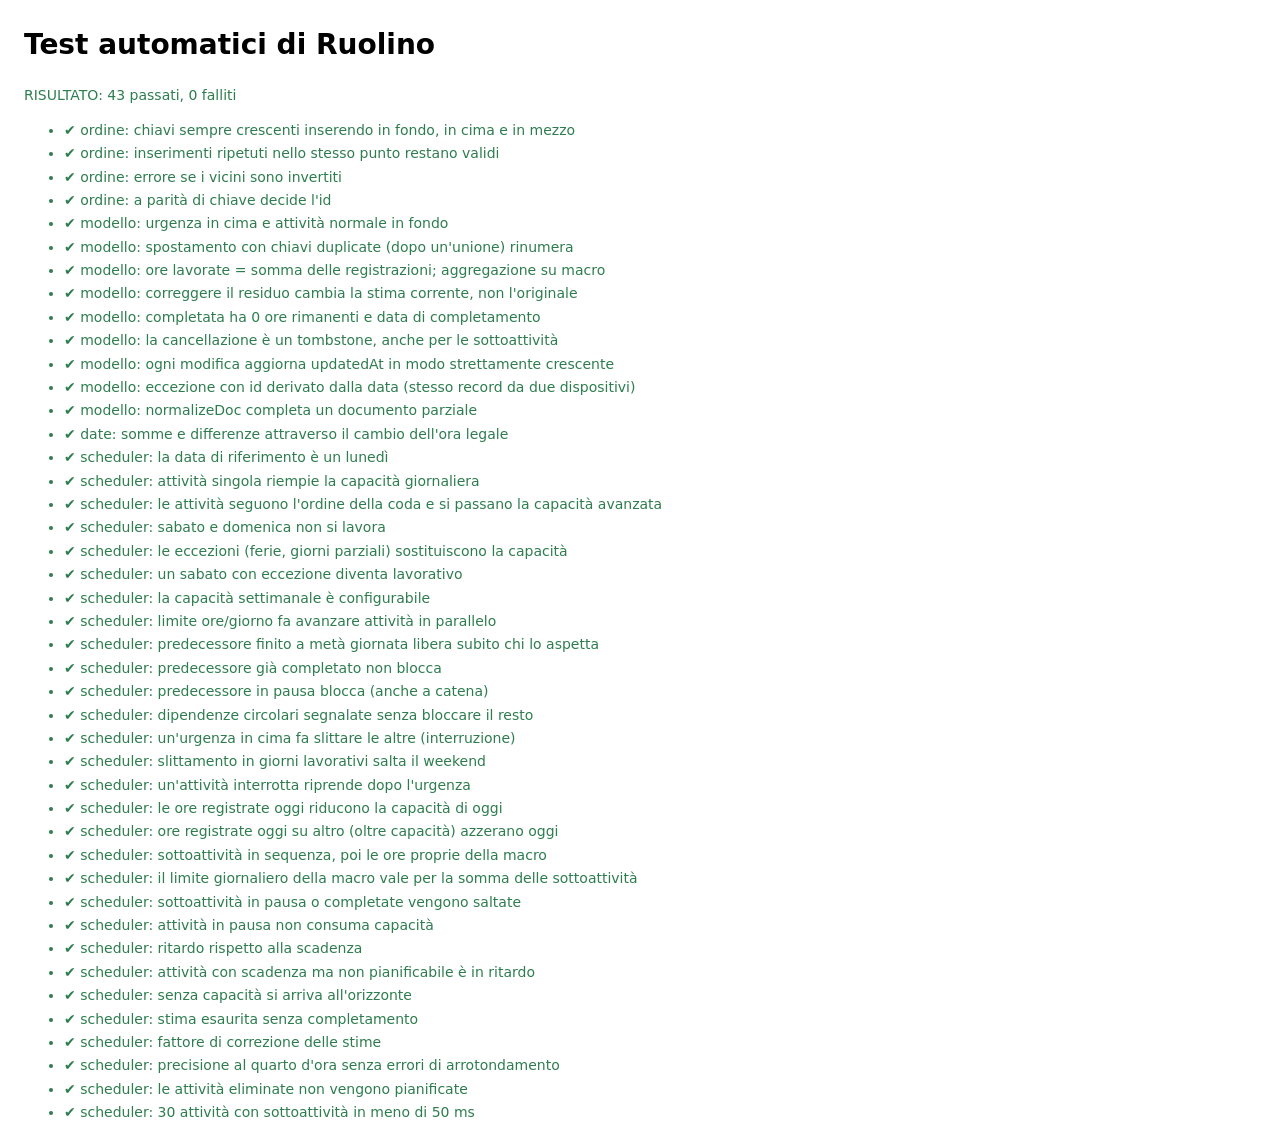
==== tests/index.html @ 9492f5d6 "Fase 1: MVP locale di Ruolino Coda di lavoro con capacità giornaliera e scheduler che prevede inizio" ====
<!doctype html>
<html lang="it">
<head>
  <meta charset="utf-8" />
  <meta name="viewport" content="width=device-width, initial-scale=1" />
  <title>Ruolino – Test</title>
  <style>
    body { font: 14px/1.5 system-ui, sans-serif; margin: 1.5rem; }
    .ok { color: #2e7d4f; } .ko { color: #c62828; font-weight: 600; }
    li { margin: 0.15rem 0; } .err { color: #c62828; margin-left: 1.5rem; font-family: monospace; }
  </style>
</head>
<body>
  <h1>Test automatici di Ruolino</h1>
  <p id="sommario">Esecuzione in corso…</p>
  <ul id="risultati"></ul>
  <script type="module">
    // Elenco dei file di test: aggiungere qui i nuovi file.
    import './model.test.js';
    import './scheduler.test.js';
    import { run } from './runner.js';

    const r = await run();
    const ul = document.getElementById('risultati');
    for (const t of r.risultati) {
      const li = document.createElement('li');
      li.className = t.ok ? 'ok' : 'ko';
      li.textContent = (t.ok ? '✔ ' : '✘ ') + t.nome;
      if (!t.ok) {
        const e = document.createElement('div');
        e.className = 'err';
        e.textContent = t.errore;
        li.appendChild(e);
      }
      ul.appendChild(li);
    }
    const s = document.getElementById('sommario');
    s.className = r.falliti ? 'ko' : 'ok';
    s.textContent = `RISULTATO: ${r.passati} passati, ${r.falliti} falliti`;
  </script>
</body>
</html>
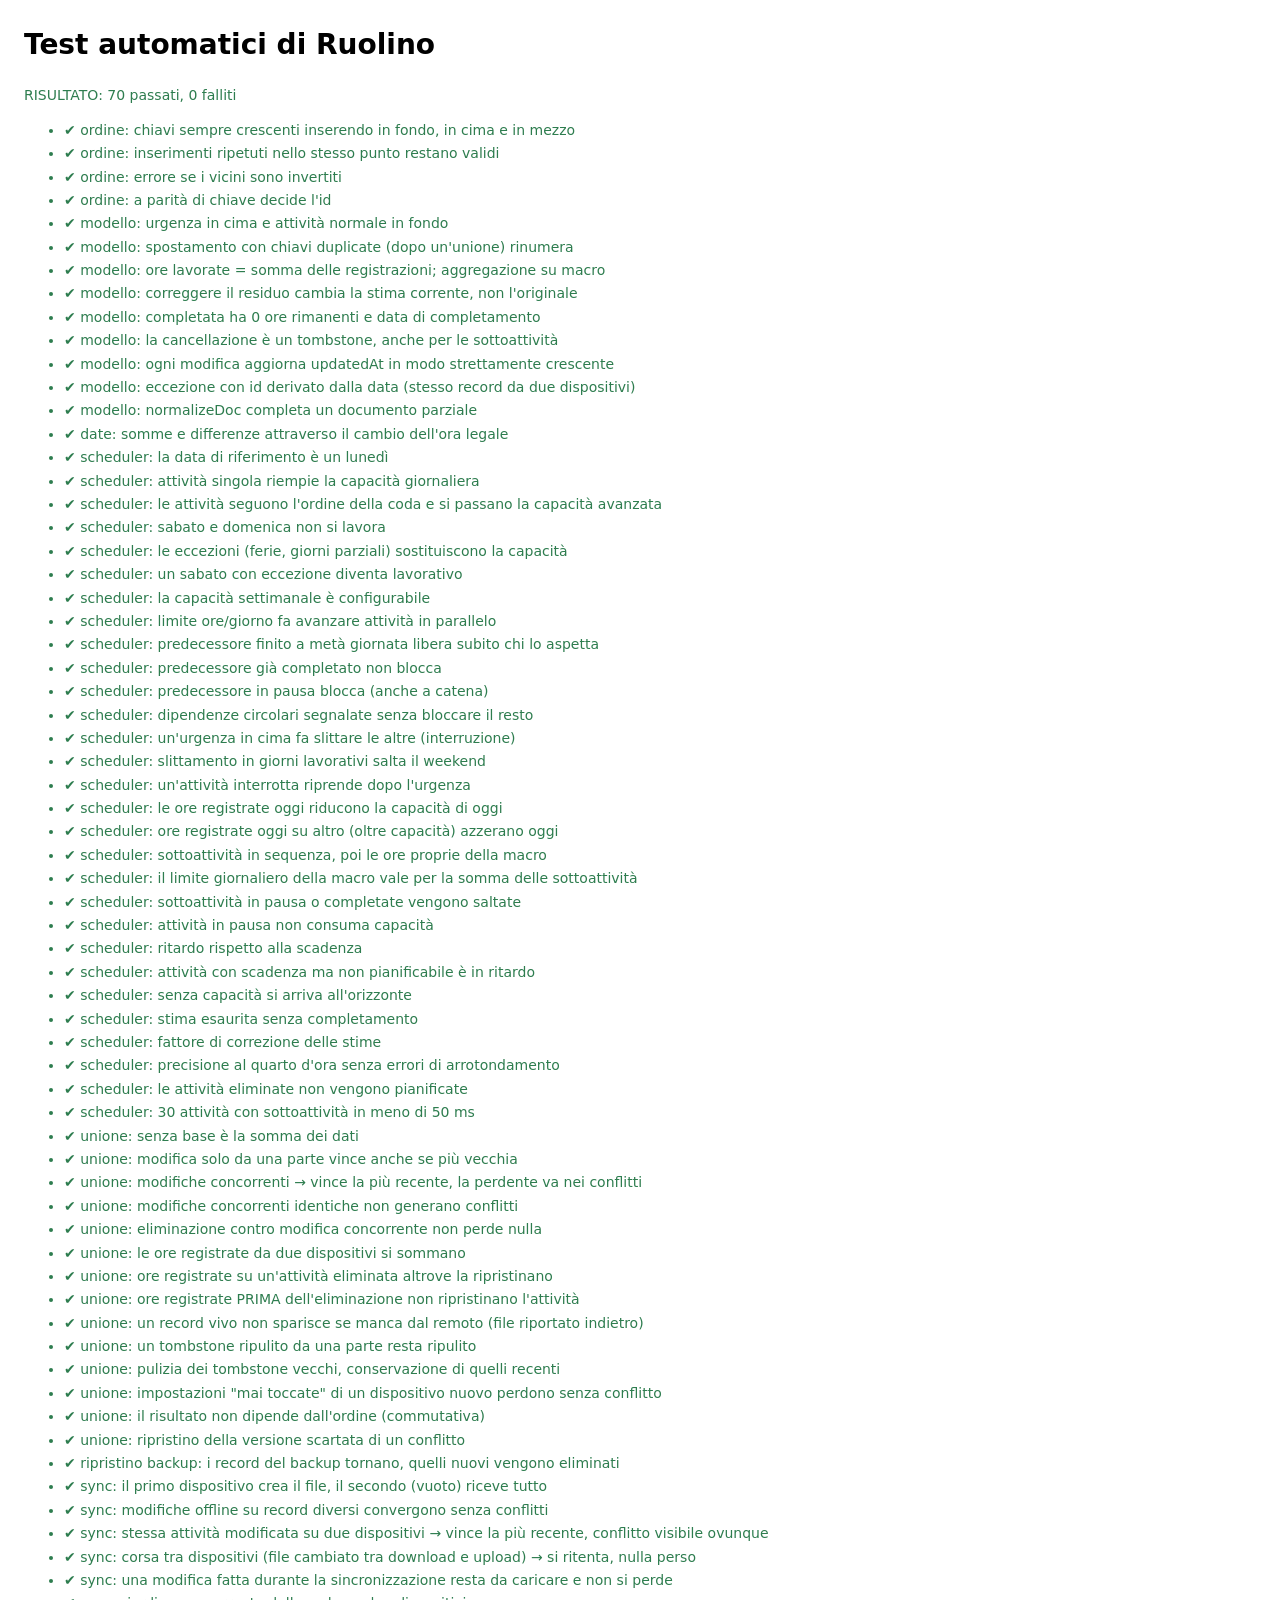
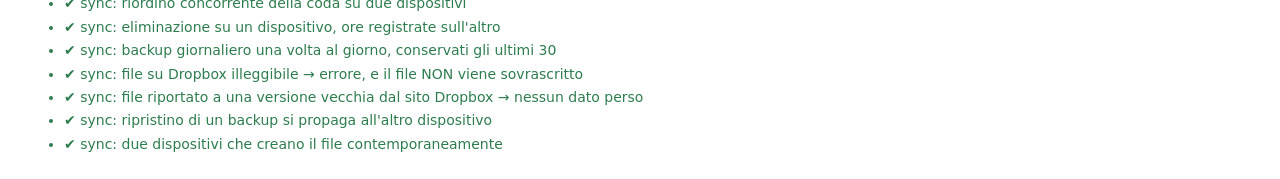
==== commit dc6c3209: "Fase 2: sincronizzazione Dropbox, PWA offline, CI - Unione a tre vie record per record (merge.js): v" ====
--- a/tests/index.html
+++ b/tests/index.html
@@ -18,6 +18,8 @@
     // Elenco dei file di test: aggiungere qui i nuovi file.
     import './model.test.js';
     import './scheduler.test.js';
+    import './merge.test.js';
+    import './sync.test.js';
     import { run } from './runner.js';
 
     const r = await run();
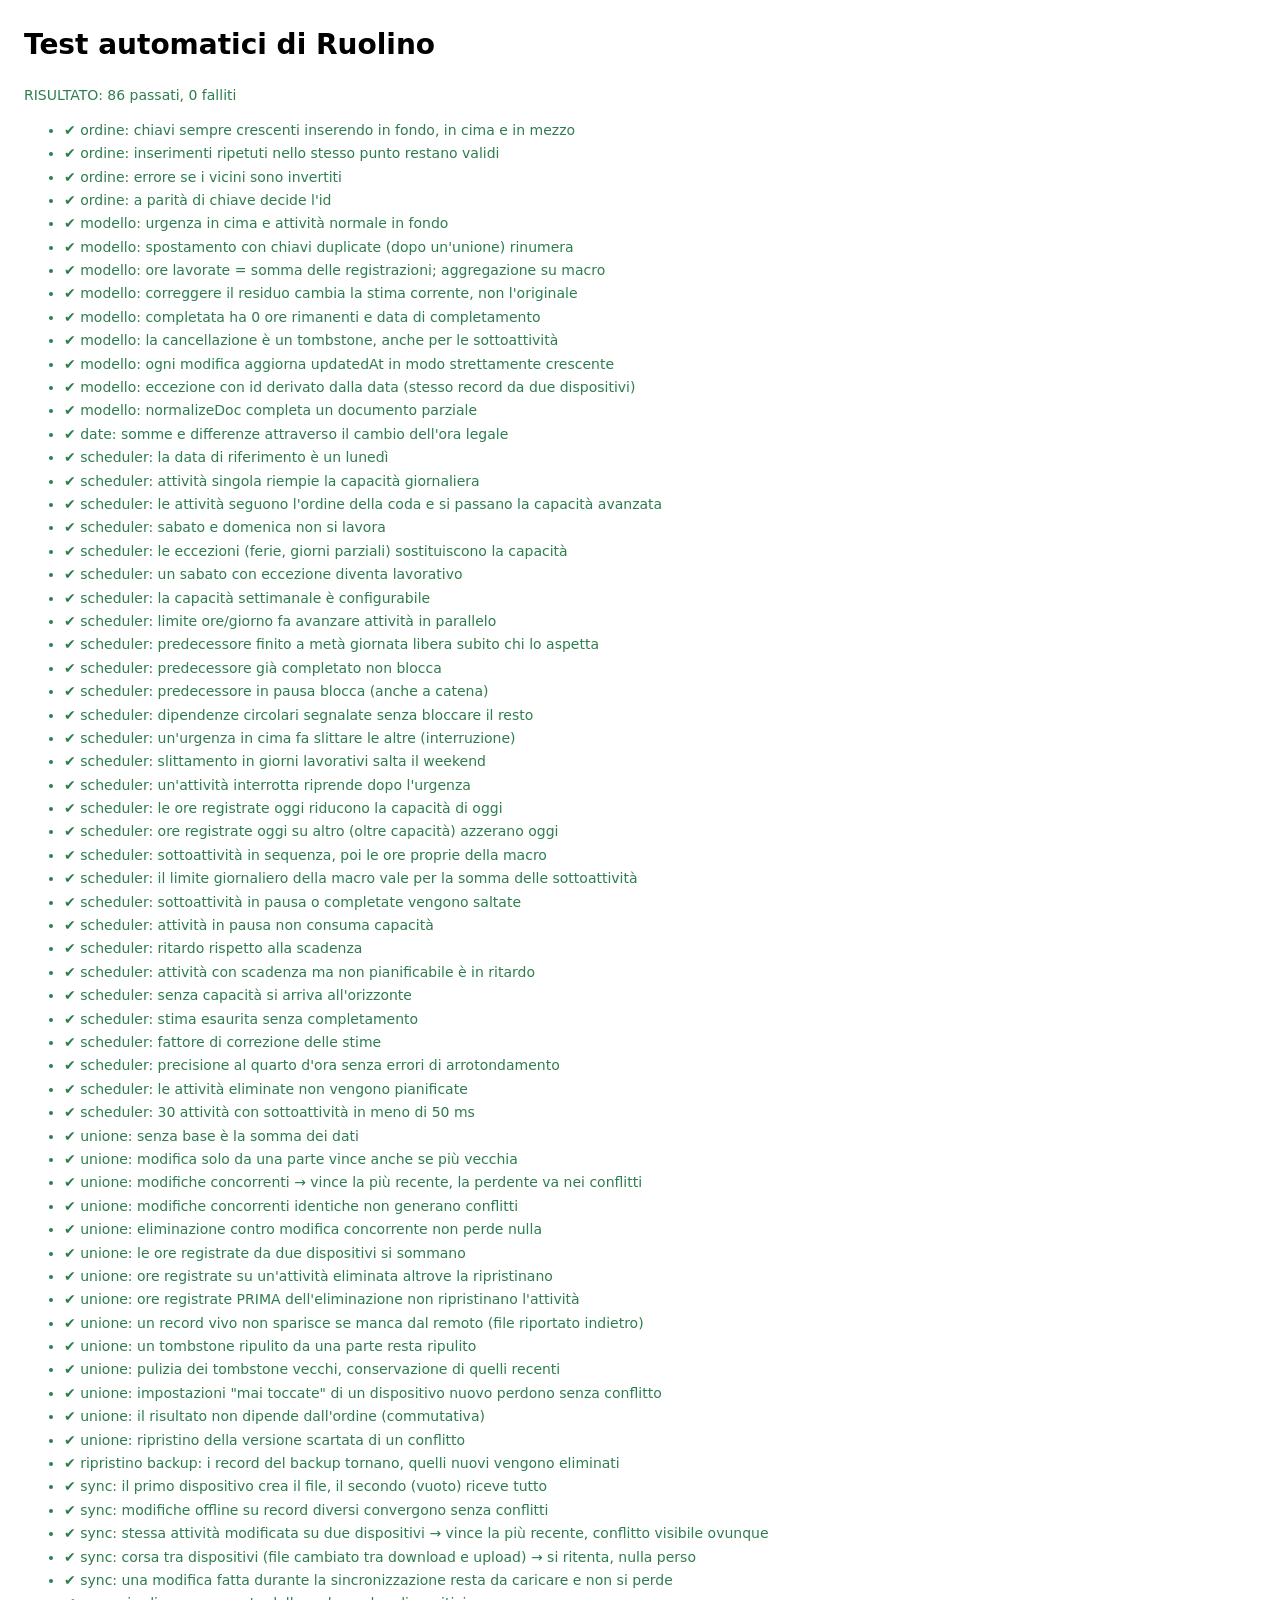
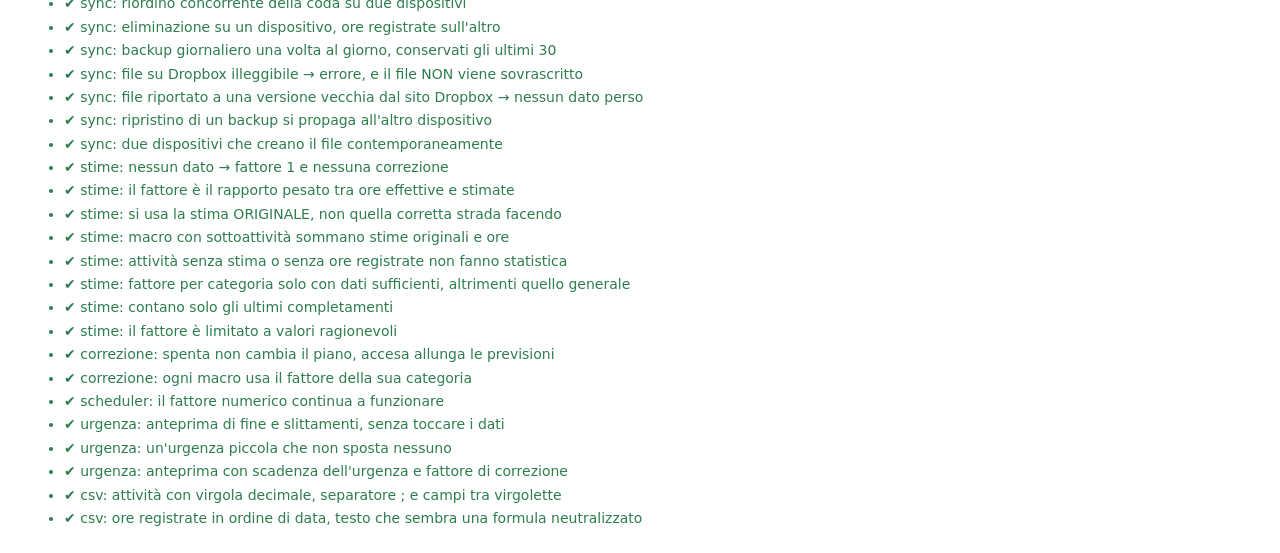
==== commit 0e2e55f8: "Fase 3: Gantt, anteprima urgenze, statistiche stime, archivio, CSV (3.0.0) - Vista Piano: Gantt calc" ====
--- a/tests/index.html
+++ b/tests/index.html
@@ -20,6 +20,7 @@
     import './scheduler.test.js';
     import './merge.test.js';
     import './sync.test.js';
+    import './fase3.test.js';
     import { run } from './runner.js';
 
     const r = await run();
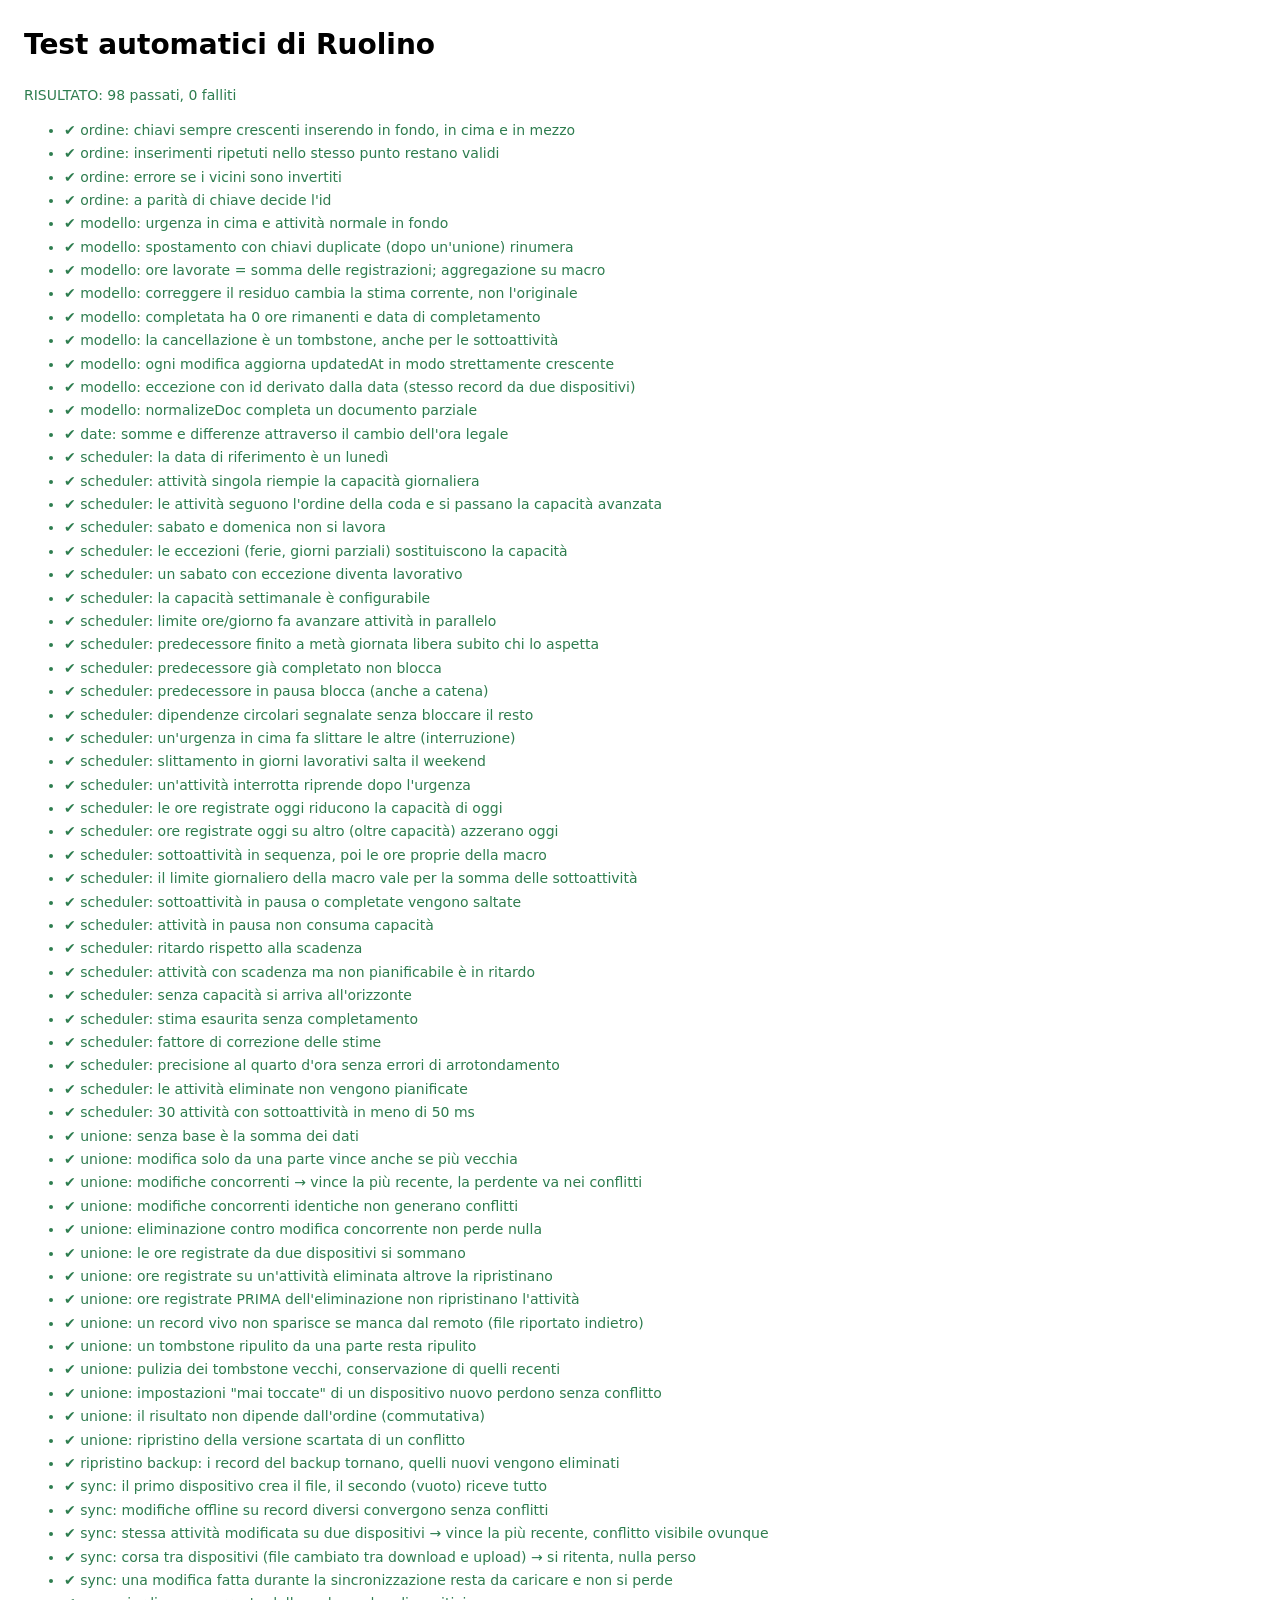
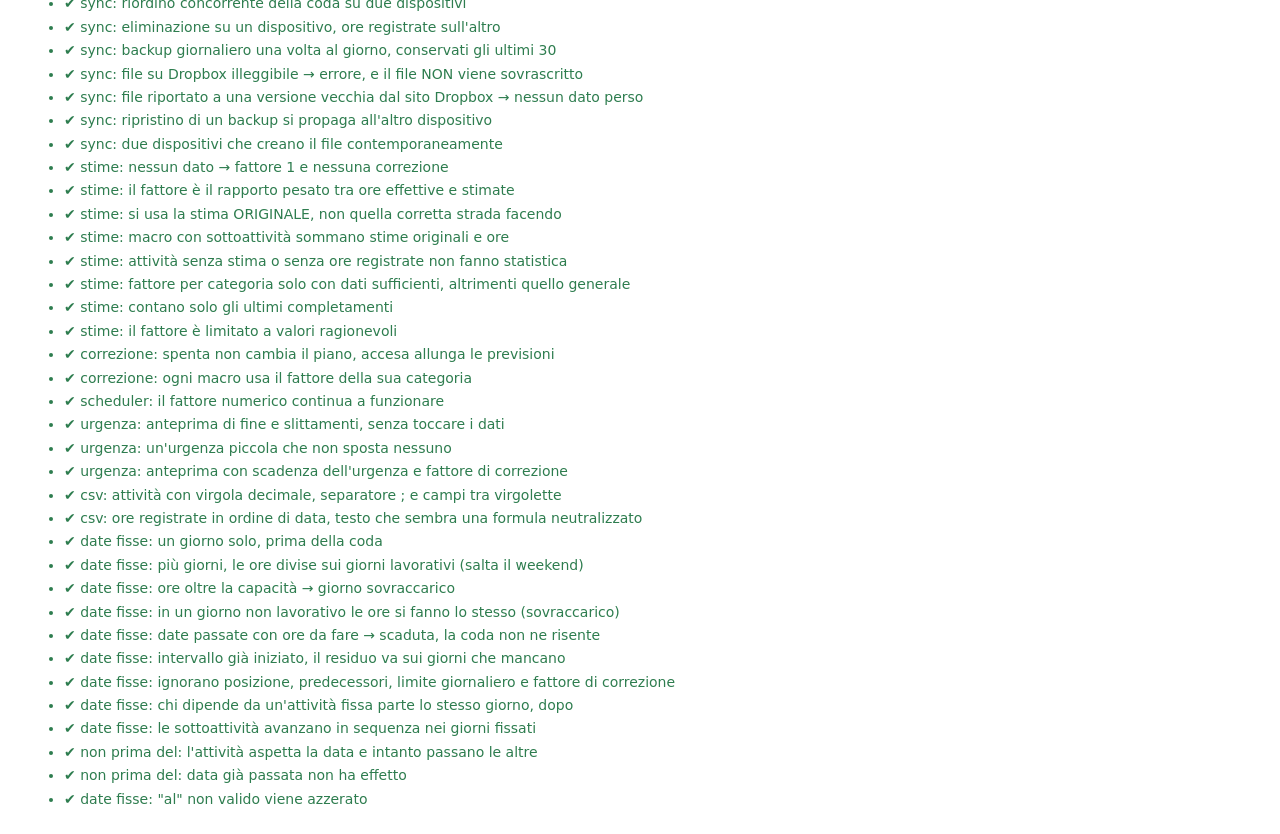
==== commit 2be59fb5: "Date fisse su uno o più giorni e "non prima del" (3.1.0) - Date fisse (es. trasferte, appuntamenti):" ====
--- a/tests/index.html
+++ b/tests/index.html
@@ -21,6 +21,7 @@
     import './merge.test.js';
     import './sync.test.js';
     import './fase3.test.js';
+    import './vincoli.test.js';
     import { run } from './runner.js';
 
     const r = await run();
